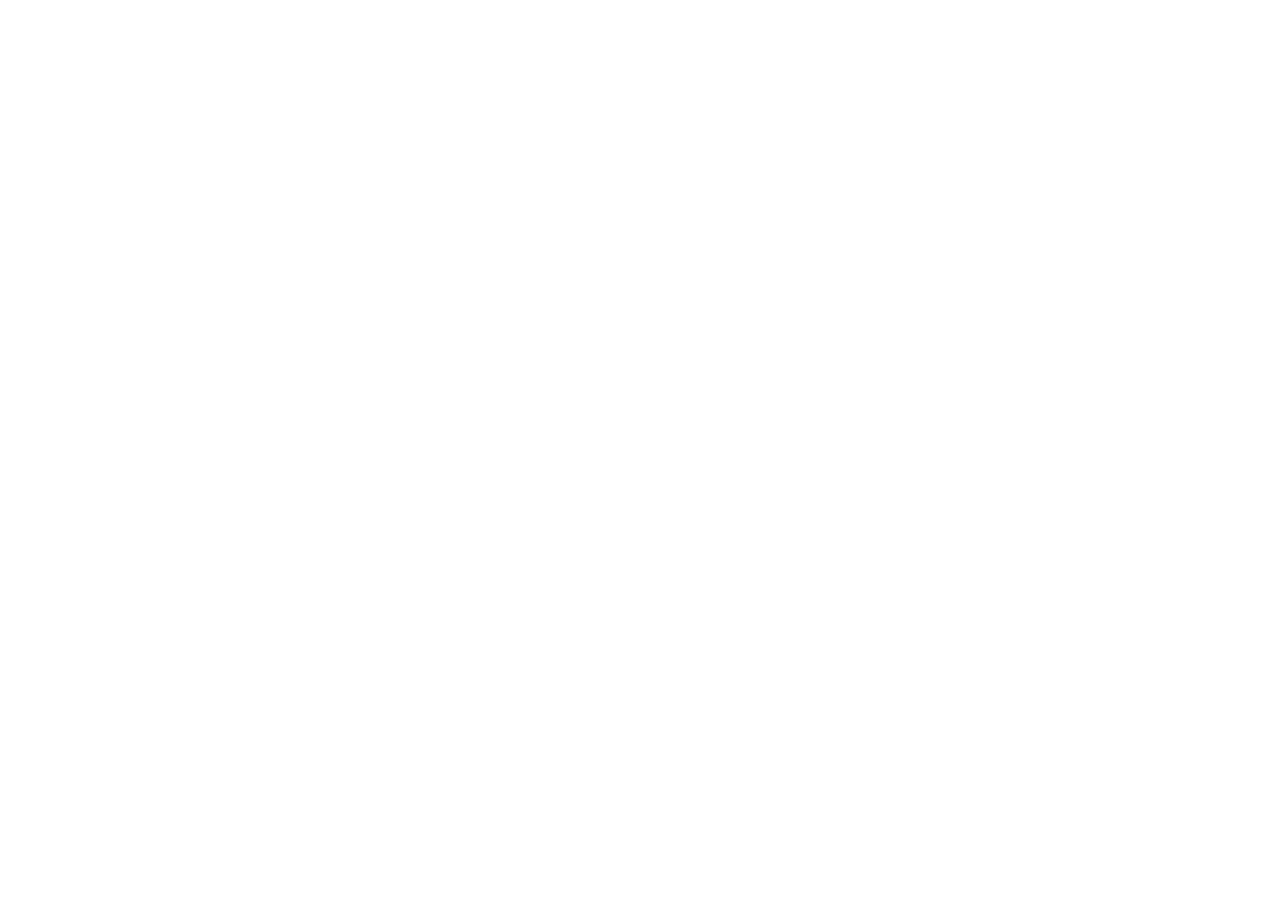
==== pages/languages.html @ d07d7684 "languages page added" ====
<!DOCTYPE html>
<html lang="en">
<head>
    <meta charset="UTF-8">
    <meta name="viewport" content="width=device-width, initial-scale=1.0">
    <title>Languages</title>
</head>
<body>
    
</body>
</html>
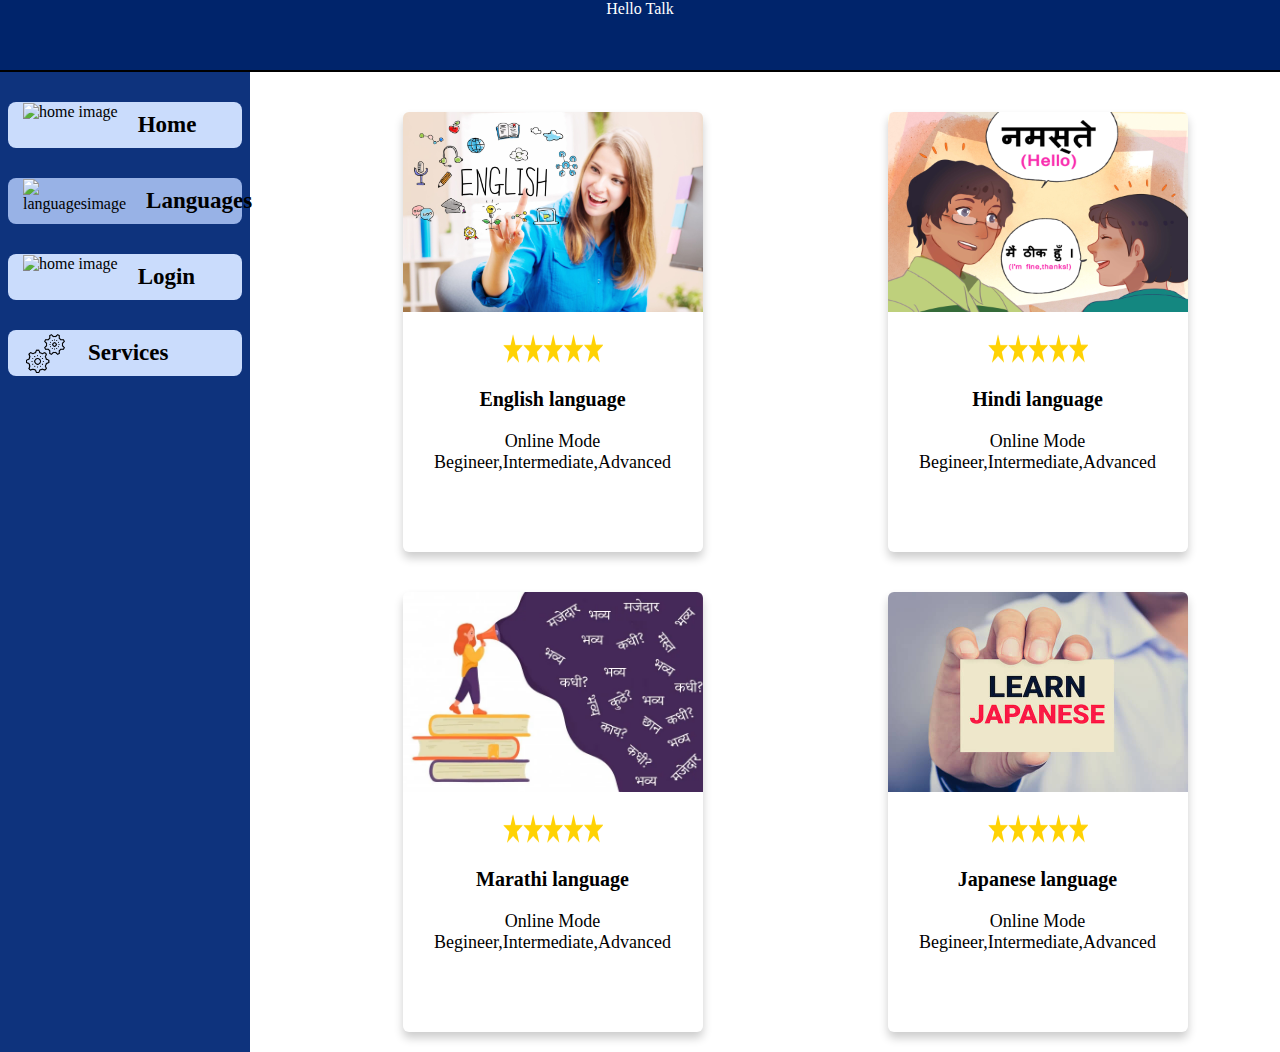
==== commit ed90ccb6: "language page updated" ====
--- a/pages/languages.html
+++ b/pages/languages.html
@@ -1,11 +1,72 @@
 <!DOCTYPE html>
 <html lang="en">
+
 <head>
     <meta charset="UTF-8">
     <meta name="viewport" content="width=device-width, initial-scale=1.0">
     <title>Languages</title>
+    <link rel="stylesheet" href="./../css/sidebar.css" />
+    <link rel="stylesheet" href="/css/languages.css" />
 </head>
+
 <body>
-    
+    <nav class="navbar">
+        <span class="nav-text">Hello Talk</span>
+    </nav>
+    <div class="container">
+        <div class="sidebar">
+            <a class="menu-item" href="./../index.html">
+                <img src="./../img/home.png" alt="home image" class="menu-icon">
+                <span class="menu-text">Home</span>
+            </a>
+
+            <a class="menu-item active-menu" href="./pages/languages.html">
+                <img src="./../img/languages.png" alt="languagesimage" class="menu-icon">
+                <span class="menu-text">Languages</span>
+            </a>
+
+            <a class="menu-item" href="./pages/login.html">
+                <img src="./../img/login.png" alt="home image" class="menu-icon">
+                <span class="menu-text">Login</span>
+            </a>
+
+            <a class="menu-item" href="./pages/services.html">
+                <img src="./../img/services.png" alt="home image" class="menu-icon">
+                <span class="menu-text">Services</span>
+            </a>
+        </div>
+
+
+        <div class="card-container">
+
+            <div class="card">
+                <img src="../img/lang-img/English.jpg" height="200px" width="100%" class="card-img"><br><br>
+                <img src="../img/lang-img/rating3.png" height="30px" width="100px" class="rating-image">
+                <p class="card-heading"><b>English language</b></p>
+                <p class="card-description">Online Mode<br>Begineer,Intermediate,Advanced </p>
+            </div>
+
+            <div class="card">
+                <img src="../img/lang-img/hindi.jpeg" height="200px" width="100%" class="card-img"><br><br>
+                <img src="../img/lang-img/rating3.png" height="30px" width="100px" class="rating-image">
+                <p class="card-heading"><b>Hindi language</b></p>
+                <p class="card-description">Online Mode<br>Begineer,Intermediate,Advanced </p>
+            </div>
+
+            <div class="card">
+                <img src="../img/lang-img/Marathi.webp" height="200px" width="100%" class="card-img"><br><br>
+                <img src="../img/lang-img/rating3.png" height="30px" width="100px" class="rating-image">
+                <p class="card-heading"><b>Marathi language</b></p>
+                <p class="card-description">Online Mode<br>Begineer,Intermediate,Advanced </p>
+            </div>
+
+
+            <div class="card">
+                <img src="../img/lang-img/japanese.jpg" height="200px" width="100%" class="card-img"><br><br>
+                <img src="../img/lang-img/rating3.png" height="30px" width="100px" class="rating-image">
+                <p class="card-heading"><b>Japanese language</b></p>
+                <p class="card-description">Online Mode<br>Begineer,Intermediate,Advanced </p>
+            </div>
 </body>
+
 </html>--- a/css/sidebar.css
+++ b/css/sidebar.css
@@ -0,0 +1,54 @@
+body {
+    margin: 0;
+    padding: 0;
+}
+
+.navbar {
+    text-align: center;
+    background-color: #00246b;
+    height: 70px;
+    border-bottom: 2px solid black;
+}
+
+.nav-text {
+    color: white;
+}
+
+.container {
+    display: flex;
+    flex-direction: row;
+    min-height: 100vh;
+}
+
+.sidebar {
+    background-color: #0e337d;
+    width: 250px;
+
+}
+.menu-item{
+    background-color: #cadcfc;
+    margin: 30px 8px;
+    border-radius: 8px;
+    display: flex;
+    align-items: center;
+    cursor: pointer;
+    text-decoration: none;
+    color: black;
+}
+.active-menu{
+    background-color: #98b2e6
+}
+.menu-item:hover{
+    background-color: #98b2e6;
+}
+.menu-icon{
+    height: 45px;
+    margin-left: 15px;
+}
+.menu-text{
+    margin-left: 10px;
+    font-size: 23px;
+    padding: 10px;
+    font-weight: bold;
+    font-family: Cambria, Cochin, Georgia, Times, 'Times New Roman', serif;
+}
--- a/css/languages.css
+++ b/css/languages.css
@@ -0,0 +1,101 @@
+.span {
+    color: #00246b;
+
+}
+
+.span1 {
+    color: white;
+    font-size: 30px;
+
+}
+
+.card {
+    box-shadow: 0 6px 10px 0 rgba(0, 0, 0, 0.2);
+    width: 300px;
+    border-radius: 10px;
+    height: 440px;
+    justify-content: center;
+    background-color: white;
+    border-radius: 6px;
+    margin: 20px;
+
+}
+
+.card:hover {
+    box-shadow: 0 8px 16px 0 rgba(0, 0, 0, 0.2);
+    border: 2px solid dashed;
+    box-shadow: 0px 0px 40px 0px #0036b1;
+    transition-duration: 0.5s;
+}
+
+.card-heading {
+    font-size: 20px;
+    text-align: center;
+}
+
+.btn {
+    color: white;
+    background-color: tomato;
+    font-size: 18px;
+    border-radius: 7px;
+    border: none;
+    margin-left: 60px;
+    padding: 6px 15px 6px 15px;
+}
+
+.span {
+    color: #00246b;
+
+}
+
+.span1 {
+    color: white;
+    font-size: 30px;
+
+}
+
+.btn:hover {
+    background-color: #41d463;
+    border: 2px solid #000000;
+    border-radius: 7px;
+}
+
+.card-img {
+    border-radius: 6px 6px 0px 0px;
+}
+.rating-image{
+    margin-left: 100px;
+    height: 30px;
+  }
+
+.container1 {
+    padding: 2px 16px;
+    flex-direction: row;
+}
+
+.card-container {
+    display: flex;
+    margin-left: 60px;
+    margin-top: 20px;
+    justify-content: space-around;
+    flex-wrap: wrap;
+}
+
+.bg-img {
+    position: absolute;
+    top: 95px;
+    right: 30px;
+}
+
+.p-heading {
+    font-size: 30px;
+}
+
+.card-description {
+    text-align: center;
+    font-size: 18px;
+}
+
+.btn-image {
+    padding: 5px;
+}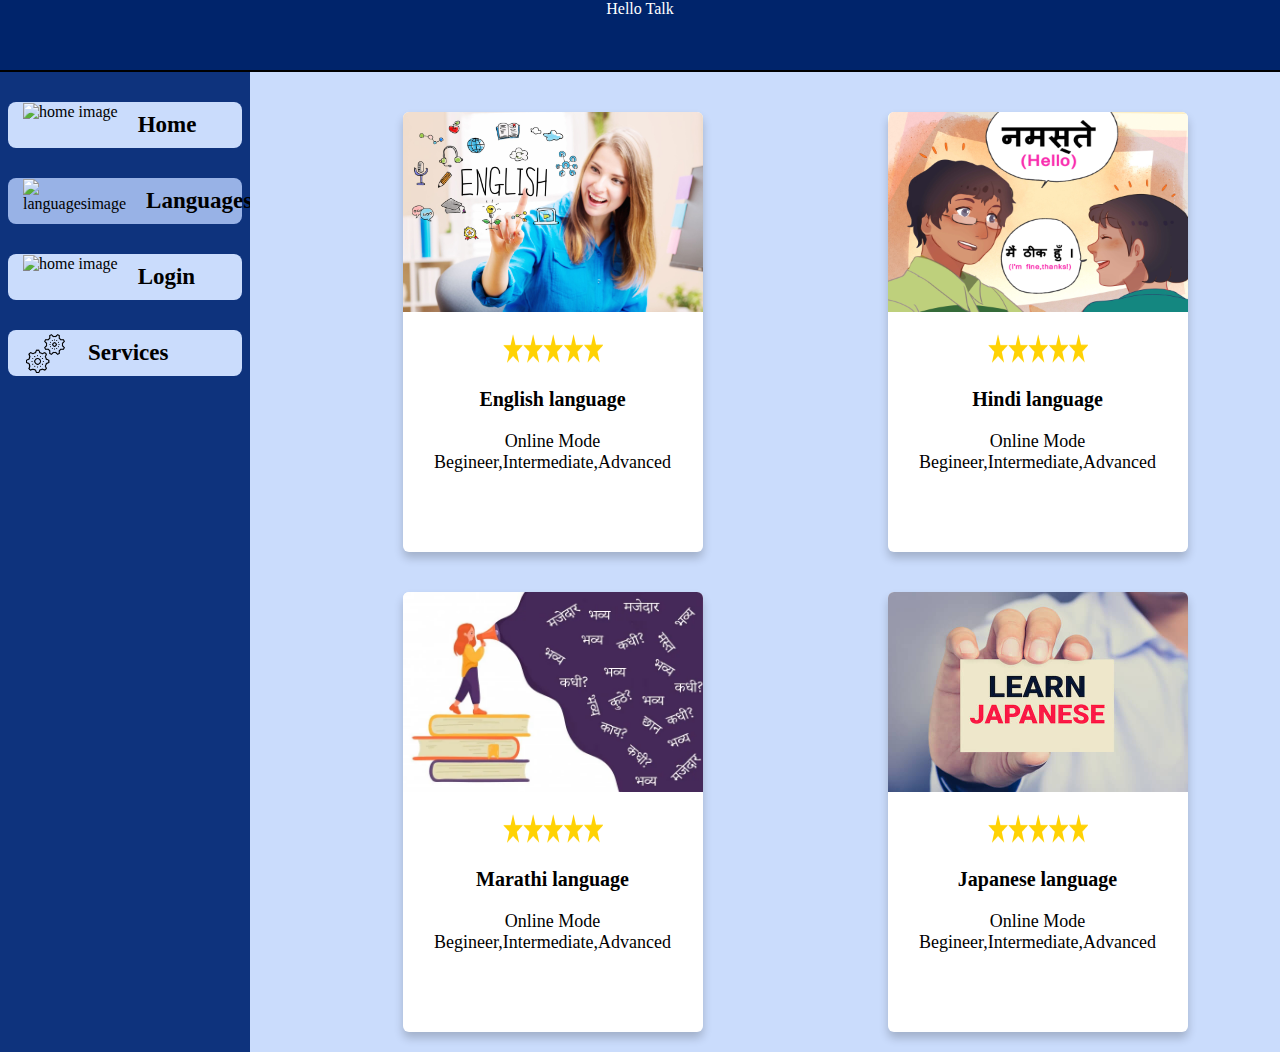
==== commit ab9d443e: "login page updated" ====
--- a/pages/languages.html
+++ b/pages/languages.html
@@ -20,12 +20,12 @@
                 <span class="menu-text">Home</span>
             </a>
 
-            <a class="menu-item active-menu" href="./pages/languages.html">
+            <a class="menu-item active-menu" href="/pages/languages.html">
                 <img src="./../img/languages.png" alt="languagesimage" class="menu-icon">
                 <span class="menu-text">Languages</span>
             </a>
 
-            <a class="menu-item" href="./pages/login.html">
+            <a class="menu-item" href="./../pages/login.html">
                 <img src="./../img/login.png" alt="home image" class="menu-icon">
                 <span class="menu-text">Login</span>
             </a>
@@ -36,36 +36,37 @@
             </a>
         </div>
 
+        <div class="language-content">
+            <div class="card-container">
 
-        <div class="card-container">
+                <div class="card">
+                    <img src="../img/lang-img/English.jpg" height="200px" width="100%" class="card-img"><br><br>
+                    <img src="../img/lang-img/rating3.png" height="30px" width="100px" class="rating-image">
+                    <p class="card-heading"><b>English language</b></p>
+                    <p class="card-description">Online Mode<br>Begineer,Intermediate,Advanced </p>
+                </div>
 
-            <div class="card">
-                <img src="../img/lang-img/English.jpg" height="200px" width="100%" class="card-img"><br><br>
-                <img src="../img/lang-img/rating3.png" height="30px" width="100px" class="rating-image">
-                <p class="card-heading"><b>English language</b></p>
-                <p class="card-description">Online Mode<br>Begineer,Intermediate,Advanced </p>
-            </div>
+                <div class="card">
+                    <img src="../img/lang-img/hindi.jpeg" height="200px" width="100%" class="card-img"><br><br>
+                    <img src="../img/lang-img/rating3.png" height="30px" width="100px" class="rating-image">
+                    <p class="card-heading"><b>Hindi language</b></p>
+                    <p class="card-description">Online Mode<br>Begineer,Intermediate,Advanced </p>
+                </div>
 
-            <div class="card">
-                <img src="../img/lang-img/hindi.jpeg" height="200px" width="100%" class="card-img"><br><br>
-                <img src="../img/lang-img/rating3.png" height="30px" width="100px" class="rating-image">
-                <p class="card-heading"><b>Hindi language</b></p>
-                <p class="card-description">Online Mode<br>Begineer,Intermediate,Advanced </p>
-            </div>
-
-            <div class="card">
-                <img src="../img/lang-img/Marathi.webp" height="200px" width="100%" class="card-img"><br><br>
-                <img src="../img/lang-img/rating3.png" height="30px" width="100px" class="rating-image">
-                <p class="card-heading"><b>Marathi language</b></p>
-                <p class="card-description">Online Mode<br>Begineer,Intermediate,Advanced </p>
-            </div>
+                <div class="card">
+                    <img src="../img/lang-img/Marathi.webp" height="200px" width="100%" class="card-img"><br><br>
+                    <img src="../img/lang-img/rating3.png" height="30px" width="100px" class="rating-image">
+                    <p class="card-heading"><b>Marathi language</b></p>
+                    <p class="card-description">Online Mode<br>Begineer,Intermediate,Advanced </p>
+                </div>
 
 
-            <div class="card">
-                <img src="../img/lang-img/japanese.jpg" height="200px" width="100%" class="card-img"><br><br>
-                <img src="../img/lang-img/rating3.png" height="30px" width="100px" class="rating-image">
-                <p class="card-heading"><b>Japanese language</b></p>
-                <p class="card-description">Online Mode<br>Begineer,Intermediate,Advanced </p>
+                <div class="card">
+                    <img src="../img/lang-img/japanese.jpg" height="200px" width="100%" class="card-img"><br><br>
+                    <img src="../img/lang-img/rating3.png" height="30px" width="100px" class="rating-image">
+                    <p class="card-heading"><b>Japanese language</b></p>
+                    <p class="card-description">Online Mode<br>Begineer,Intermediate,Advanced </p>
+                </div>
             </div>
 </body>
 
--- a/css/languages.css
+++ b/css/languages.css
@@ -1,3 +1,7 @@
+.language-content{
+    width: 100%;
+    background-color: #cadcfc;
+}
 .span {
     color: #00246b;
 
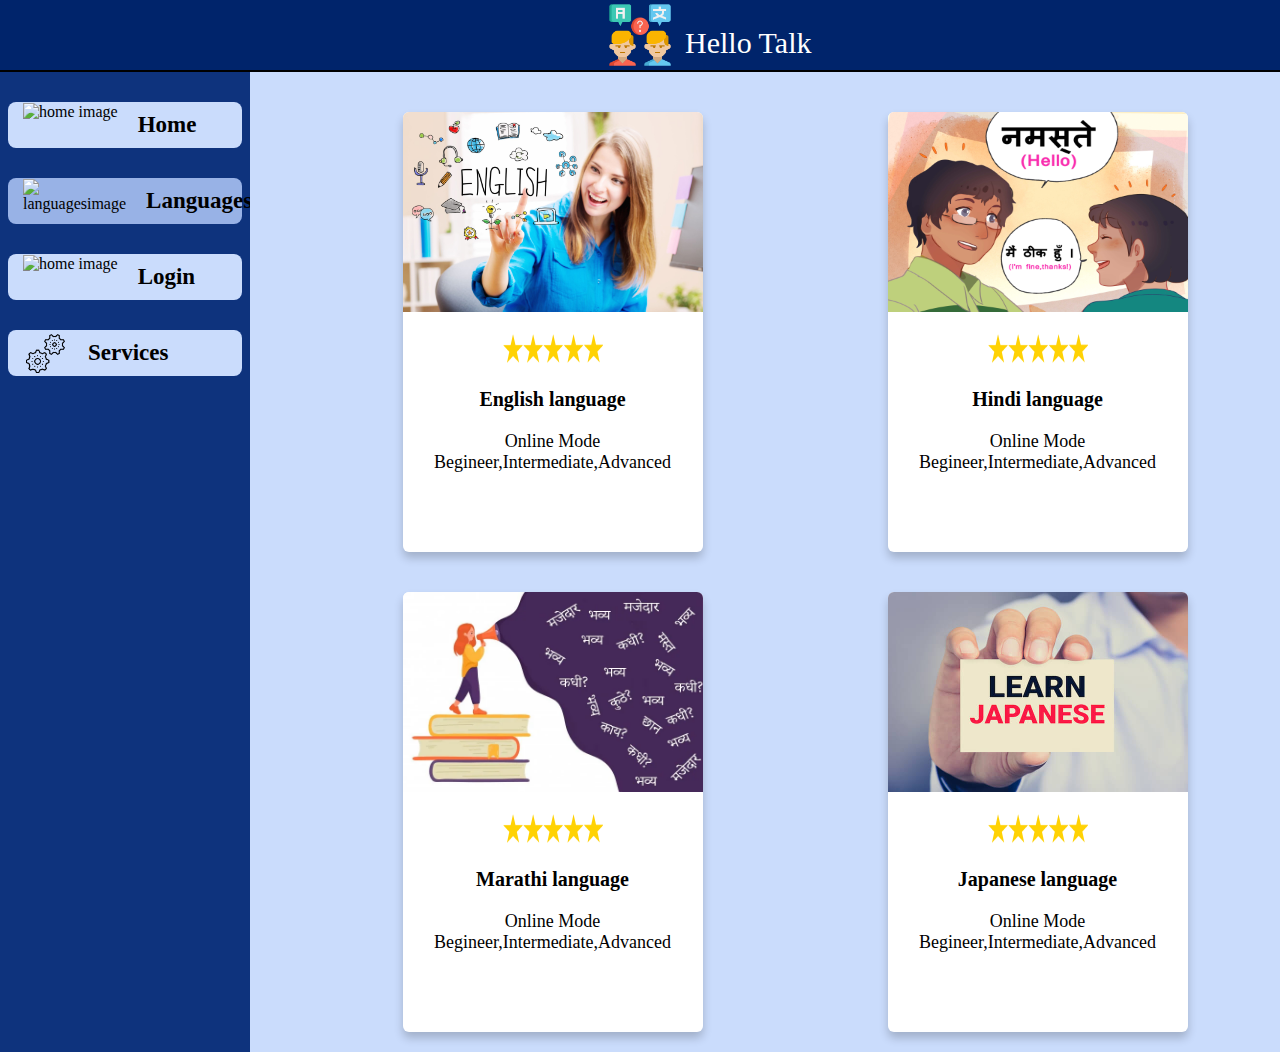
==== commit df67a9ba: "brand logo added" ====
--- a/pages/languages.html
+++ b/pages/languages.html
@@ -11,6 +11,7 @@
 
 <body>
     <nav class="navbar">
+        <img src="/img/brand-logo.png" alt="brand logo" class="brand-logo"/>
         <span class="nav-text">Hello Talk</span>
     </nav>
     <div class="container">
@@ -30,7 +31,7 @@
                 <span class="menu-text">Login</span>
             </a>
 
-            <a class="menu-item" href="./pages/services.html">
+            <a class="menu-item" href="./../pages/services.html">
                 <img src="./../img/services.png" alt="home image" class="menu-icon">
                 <span class="menu-text">Services</span>
             </a>
--- a/css/sidebar.css
+++ b/css/sidebar.css
@@ -8,10 +8,20 @@
     background-color: #00246b;
     height: 70px;
     border-bottom: 2px solid black;
+    position: relative;
+}
+.brand-logo{
+    height: 70px;
 }
 
 .nav-text {
     color: white;
+    font-size: 30px;
+    text-align: center;
+    position: absolute;
+    bottom: 10px;
+    margin-left: 10px;
+    font-family:cursive
 }
 
 .container {
